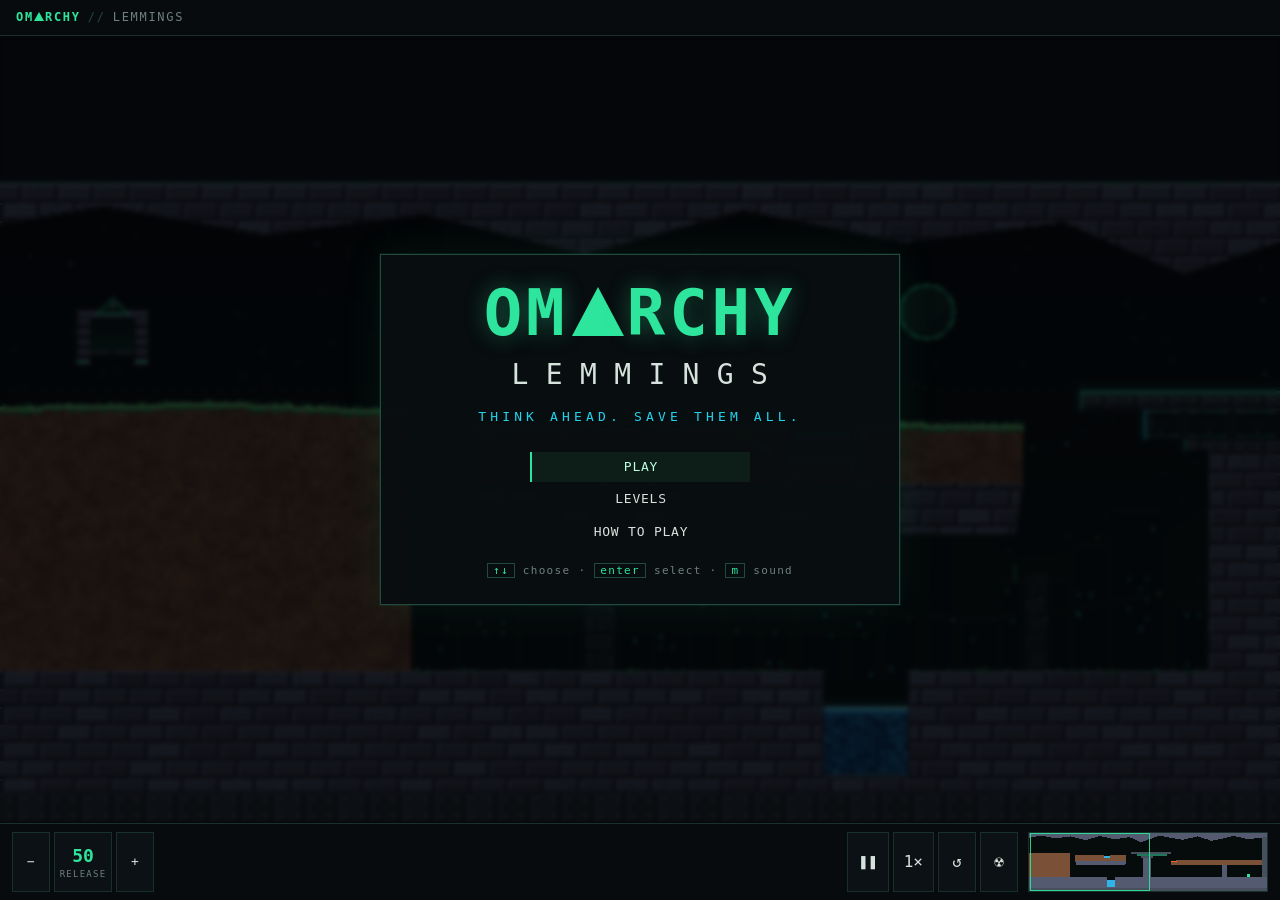
==== index.html @ bdda08f0 "Rebuild: pixel-terrain engine, Omarchy pixel art, LVL 02 Network Nodes - Deterministic pixel-level s" ====
<!DOCTYPE html>
<html lang="en">
<head>
<meta charset="utf-8">
<meta name="viewport" content="width=device-width, initial-scale=1">
<title>Omarchy Lemmings</title>
<meta name="description" content="Think ahead. Save them all. A Lemmings tribute set in the Omarchy world.">
<link rel="stylesheet" href="css/style.css">
</head>
<body>
  <header id="hud">
    <div class="brand"><span class="om">OM<i class="tri"></i>RCHY</span><span class="sep">//</span>LEMMINGS</div>
    <div class="lvl" id="hud-level"></div>
    <div class="stats" id="hud-stats"></div>
  </header>

  <main id="stage">
    <canvas id="screen"></canvas>
    <div id="hover-tag"></div>
    <div id="toast"></div>
    <div id="overlay"></div>
    <aside id="debug" hidden></aside>
  </main>

  <footer id="dock">
    <div class="rate">
      <button id="rate-dn" title="Slower release (−)">−</button>
      <div><b id="rate-val">50</b><small>RELEASE</small></div>
      <button id="rate-up" title="Faster release (+)">+</button>
    </div>
    <div id="skills"></div>
    <div class="ctrl">
      <button id="btn-pause" title="Pause (Space)">❚❚</button>
      <button id="btn-speed" title="Speed (F)">1×</button>
      <button id="btn-restart" title="Restart (R)">↺</button>
      <button id="btn-nuke" title="Nuke — press twice (N)">☢</button>
    </div>
    <canvas id="minimap" width="240" height="60" title="Minimap — click to jump"></canvas>
  </footer>

  <script src="js/core/terrain.js"></script>
  <script src="js/core/sim.js"></script>
  <script src="js/core/levels.js"></script>
  <script src="levels/00-sandbox.js"></script>
  <script src="levels/02-network-nodes.js"></script>
  <script src="levels/solutions.js"></script>
  <script src="js/gfx/palette.js"></script>
  <script src="js/gfx/sprites.js"></script>
  <script src="js/gfx/terrain-render.js"></script>
  <script src="js/gfx/scenery.js"></script>
  <script src="js/gfx/renderer.js"></script>
  <script src="js/audio.js"></script>
  <script src="js/main.js"></script>
</body>
</html>
---- css/style.css ----
/* Omarchy Lemmings — near-black, neon green/cyan linework, terminal panels. */
:root {
  --void: #030507;
  --bg: #070b0d;
  --panel: #0b1114;
  --panel2: #0f171a;
  --line: #17312a;
  --line2: #21493d;
  --neon: #2ee59d;
  --neon-dim: #1a8f63;
  --neon-hot: #b9ffe0;
  --cyan: #22d3ee;
  --purple: #9b6bff;
  --orange: #ff6a2b;
  --red: #ff3b4e;
  --text: #d6e2dc;
  --dim: #6f817a;
  --mono: "JetBrainsMono Nerd Font", "JetBrains Mono", "Fira Code", "Cascadia Code", ui-monospace, monospace;
}
* { box-sizing: border-box; }
html, body { margin: 0; height: 100%; background: var(--void); color: var(--text); font: 13px/1.4 var(--mono); overflow: hidden; }
body { display: grid; grid-template-rows: auto 1fr auto; user-select: none; }
button { font: inherit; color: inherit; }

/* ---------------------------------------------------------------- hud */
#hud {
  display: flex; align-items: center; gap: 22px; padding: 7px 16px;
  background: var(--bg); border-bottom: 1px solid var(--line); white-space: nowrap; min-height: 36px;
}
.brand { letter-spacing: .14em; color: var(--dim); font-size: 12px; }
.brand .om { color: var(--neon); font-weight: 700; }
.brand .sep { margin: 0 .6em; color: var(--line2); }
.tri { display: inline-block; width: 0; height: 0; border-left: .42em solid transparent; border-right: .42em solid transparent; border-bottom: .78em solid var(--neon); margin: 0 .05em; vertical-align: -.02em; }
.lvl { color: var(--text); letter-spacing: .1em; }
.lvl b { color: var(--neon); margin-right: .6em; }
.stats { margin-left: auto; display: flex; gap: 18px; letter-spacing: .08em; }
.stats span { color: var(--dim); }
.stats b { color: var(--text); font-weight: 600; margin-left: .45em; }
.stats .good b { color: var(--neon); }
.stats .warn b { color: var(--orange); }

/* -------------------------------------------------------------- stage */
#stage { position: relative; overflow: hidden; background: var(--void); }
#screen { position: absolute; inset: 0; width: 100%; height: 100%; image-rendering: pixelated; cursor: crosshair; }
#hover-tag {
  position: absolute; left: 12px; bottom: 10px; padding: 3px 9px; font-size: 12px; letter-spacing: .1em;
  background: rgba(7,11,13,.82); border: 1px solid var(--line); color: var(--neon-hot); pointer-events: none; display: none;
}
#toast {
  position: absolute; top: 14px; left: 50%; transform: translateX(-50%); padding: 6px 14px; font-size: 12px; letter-spacing: .08em;
  background: rgba(7,11,13,.9); border: 1px solid var(--neon-dim); color: var(--neon-hot); pointer-events: none;
  opacity: 0; transition: opacity .25s;
}
#toast.on { opacity: 1; }

/* ---------------------------------------------------------------- dock */
#dock {
  display: flex; align-items: stretch; gap: 10px; padding: 8px 12px; background: var(--bg); border-top: 1px solid var(--line);
  min-height: 76px;
}
#dock button {
  background: var(--panel); border: 1px solid var(--line); color: var(--text); cursor: pointer; padding: 0 10px; min-width: 38px;
}
#dock button:hover { border-color: var(--neon-dim); color: var(--neon-hot); }
#dock button.on { border-color: var(--neon); color: var(--neon); box-shadow: 0 0 10px rgba(46,229,157,.25) inset; }
#dock button.armed { border-color: var(--red); color: var(--red); }
.rate { display: flex; align-items: stretch; gap: 4px; }
.rate div { display: flex; flex-direction: column; align-items: center; justify-content: center; width: 58px; background: var(--panel); border: 1px solid var(--line); }
.rate b { font-size: 18px; color: var(--neon); font-weight: 600; }
.rate small { font-size: 9px; letter-spacing: .14em; color: var(--dim); }
#skills { display: flex; gap: 6px; }
.skill {
  position: relative; width: 74px; display: flex; flex-direction: column; align-items: center; justify-content: flex-end;
  background: var(--panel); border: 1px solid var(--line); cursor: pointer; padding: 4px 2px 3px;
}
.skill canvas { width: 36px; height: 39px; image-rendering: pixelated; }
.skill .name { font-size: 9px; letter-spacing: .14em; color: var(--dim); }
.skill .count { position: absolute; top: 3px; right: 5px; font-size: 13px; font-weight: 700; color: var(--text); }
.skill .key { position: absolute; top: 3px; left: 5px; font-size: 10px; color: var(--dim); }
.skill:hover { border-color: var(--neon-dim); }
.skill.sel { border-color: var(--neon); background: #0d2019; box-shadow: 0 0 0 1px var(--neon) inset, 0 0 16px rgba(46,229,157,.35); }
.skill.sel .name, .skill.sel .count { color: var(--neon-hot); }
.skill.empty { opacity: .32; }
.skill.none { opacity: .14; pointer-events: none; }
.ctrl { display: flex; gap: 4px; margin-left: auto; }
.ctrl button { font-size: 16px; }
#minimap { width: 240px; height: 60px; align-self: center; border: 1px solid var(--line); image-rendering: pixelated; cursor: pointer; background: #050a09; }

/* ------------------------------------------------------------ overlays */
#overlay { position: absolute; inset: 0; display: none; align-items: center; justify-content: center; background: rgba(3,5,7,.78); backdrop-filter: blur(2px); }
#overlay.on { display: flex; }
.card {
  min-width: 520px; max-width: 760px; padding: 26px 30px; background: rgba(9,14,16,.96);
  border: 1px solid var(--line2); box-shadow: 0 0 0 1px rgba(46,229,157,.08), 0 0 40px rgba(46,229,157,.08);
}
.card h1 { margin: 0 0 4px; font-size: 13px; letter-spacing: .3em; color: var(--dim); font-weight: 400; }
.card h2 { margin: 0 0 14px; font-size: 26px; letter-spacing: .12em; color: var(--neon); font-weight: 700; }
.card p { color: var(--text); margin: 0 0 14px; max-width: 62ch; }
.card .muted { color: var(--dim); }
.kv { display: grid; grid-template-columns: repeat(4, auto); gap: 4px 26px; margin: 4px 0 16px; justify-content: start; }
.kv span { color: var(--dim); font-size: 11px; letter-spacing: .16em; }
.kv b { font-size: 18px; color: var(--text); }
.chips { display: flex; flex-wrap: wrap; gap: 6px; margin-bottom: 18px; }
.chip { padding: 3px 9px; border: 1px solid var(--line2); color: var(--text); font-size: 12px; letter-spacing: .08em; }
.chip b { color: var(--neon); margin-left: .5em; }
.menu { display: flex; flex-direction: column; gap: 2px; margin-top: 8px; }
.menu .item { padding: 6px 10px; cursor: pointer; color: var(--text); border-left: 2px solid transparent; letter-spacing: .06em; display: flex; gap: 14px; }
.menu .item .id { color: var(--dim); }
.menu .item .st { margin-left: auto; color: var(--dim); font-size: 12px; }
.menu .item.done .st { color: var(--neon); }
.menu .item.locked { color: #3b4a45; cursor: default; }
.menu .item.locked .id { color: #2b3733; }
.menu .item.focus { border-left-color: var(--neon); background: #0d1d18; color: var(--neon-hot); }
.hint { margin-top: 16px; color: var(--dim); font-size: 11px; letter-spacing: .12em; }
.hint kbd { color: var(--neon); border: 1px solid var(--line2); padding: 0 5px; font: inherit; }

.title { text-align: center; }
.title .logo { font-size: 64px; font-weight: 800; letter-spacing: .06em; color: var(--neon); line-height: 1; text-shadow: 0 0 22px rgba(46,229,157,.35); }
.title .logo .tri { border-bottom-color: var(--neon); }
.title .sub { font-size: 28px; letter-spacing: .62em; margin: 10px 0 14px .6em; color: var(--text); }
.title .tag { letter-spacing: .32em; color: var(--cyan); font-size: 13px; margin-bottom: 26px; }
.title .menu { align-items: center; }
.title .menu .item { min-width: 220px; justify-content: center; }

.result h2.won { color: var(--neon); }
.result h2.lost { color: var(--orange); }
.big { font-size: 44px; font-weight: 700; color: var(--text); }
.big small { font-size: 16px; color: var(--dim); margin-left: .4em; }
.help-grid { display: grid; grid-template-columns: auto 1fr; gap: 4px 18px; margin-bottom: 12px; }
.help-grid kbd { color: var(--neon); font: inherit; }

/* --------------------------------------------------------------- debug */
#debug {
  position: absolute; top: 10px; right: 10px; width: 260px; padding: 10px 12px; font-size: 11px;
  background: rgba(7,11,13,.93); border: 1px solid var(--purple); color: var(--text);
}
#debug h3 { margin: 0 0 6px; font-size: 11px; letter-spacing: .2em; color: var(--purple); }
#debug label { display: block; margin: 2px 0; cursor: pointer; }
#debug button { margin: 3px 3px 0 0; background: var(--panel); border: 1px solid var(--line2); color: var(--text); padding: 2px 7px; cursor: pointer; font-size: 11px; }
#debug button:hover { border-color: var(--purple); }
#debug pre { margin: 6px 0 0; max-height: 120px; overflow: auto; color: var(--dim); white-space: pre-wrap; }

@media (max-width: 1100px) {
  .skill { width: 58px; }
  .skill .name { display: none; }
  #minimap { width: 160px; }
  .brand { display: none; }
}
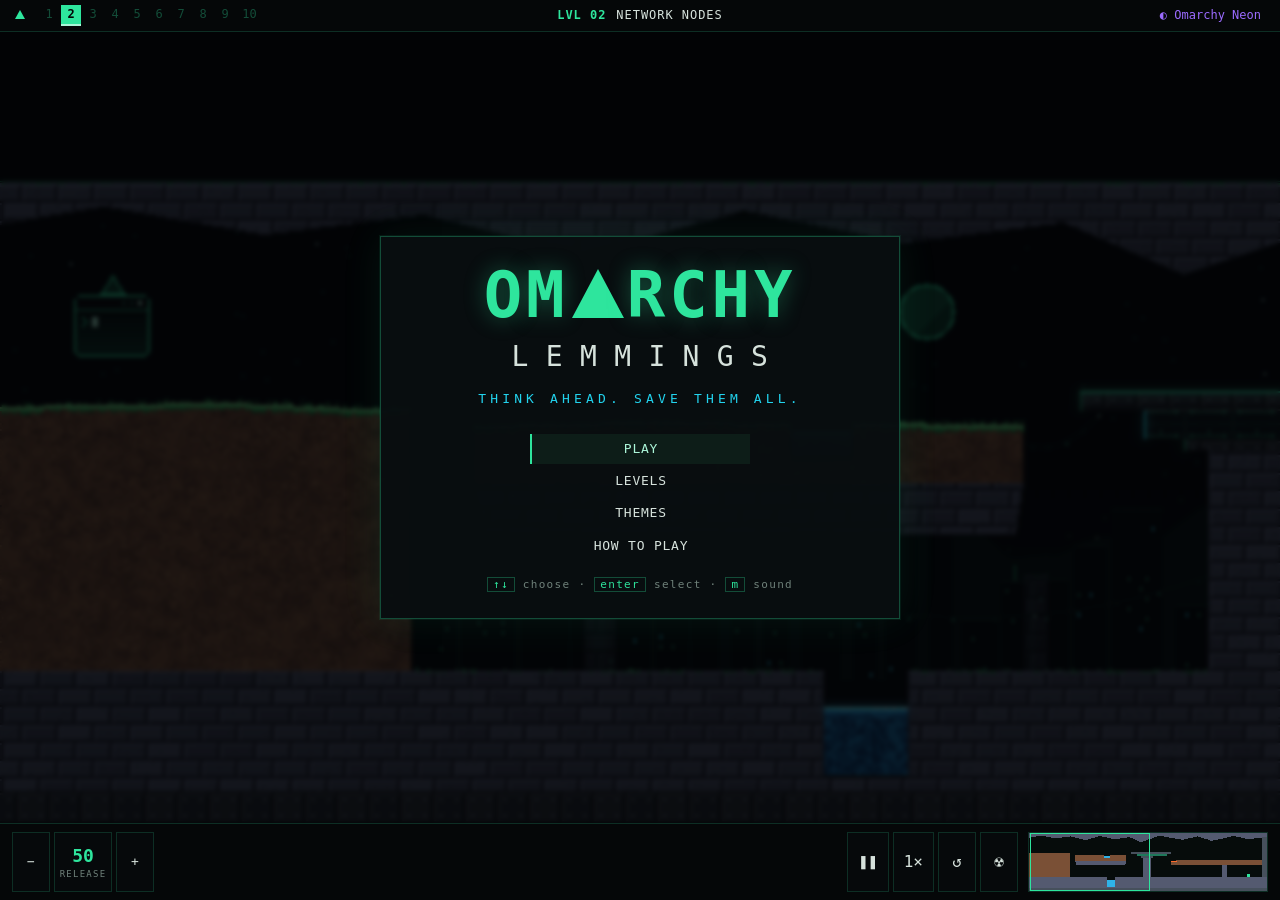
==== commit 4ff0e195: "Omarchy flavour pass: themes, journal, fastfetch results, Waybar bar, launcher, Hazard Lab - Nine th" ====
--- a/index.html
+++ b/index.html
@@ -9,14 +9,15 @@
 </head>
 <body>
   <header id="hud">
-    <div class="brand"><span class="om">OM<i class="tri"></i>RCHY</span><span class="sep">//</span>LEMMINGS</div>
-    <div class="lvl" id="hud-level"></div>
-    <div class="stats" id="hud-stats"></div>
+    <div class="wb-left"><span class="wb-mark" title="Omarchy Lemmings"><i class="tri"></i></span><div id="wb-ws"></div></div>
+    <div class="wb-center" id="hud-level"></div>
+    <div class="wb-right" id="hud-stats"></div>
   </header>
 
   <main id="stage">
     <canvas id="screen"></canvas>
     <div id="hover-tag"></div>
+    <div id="journal"></div>
     <div id="toast"></div>
     <div id="overlay"></div>
     <aside id="debug" hidden></aside>
@@ -43,8 +44,11 @@
   <script src="js/core/levels.js"></script>
   <script src="levels/00-sandbox.js"></script>
   <script src="levels/02-network-nodes.js"></script>
-  <script src="levels/solutions.js"></script>
+  <script src="levels/90-hazard-lab.js"></script>
+  <script src="levels/solutions-02.js"></script>
+  <script src="levels/solutions-lab.js"></script>
   <script src="js/gfx/palette.js"></script>
+  <script src="js/gfx/theme.js"></script>
   <script src="js/gfx/sprites.js"></script>
   <script src="js/gfx/terrain-render.js"></script>
   <script src="js/gfx/scenery.js"></script>
--- a/css/style.css
+++ b/css/style.css
@@ -22,22 +22,32 @@
 body { display: grid; grid-template-rows: auto 1fr auto; user-select: none; }
 button { font: inherit; color: inherit; }
 
-/* ---------------------------------------------------------------- hud */
+/* ---------------------------------------------------------------- hud
+   Waybar-ish: workspaces left, title + clock centre, modules right. */
 #hud {
-  display: flex; align-items: center; gap: 22px; padding: 7px 16px;
-  background: var(--bg); border-bottom: 1px solid var(--line); white-space: nowrap; min-height: 36px;
-}
-.brand { letter-spacing: .14em; color: var(--dim); font-size: 12px; }
-.brand .om { color: var(--neon); font-weight: 700; }
-.brand .sep { margin: 0 .6em; color: var(--line2); }
+  display: grid; grid-template-columns: 1fr auto 1fr; align-items: center; gap: 16px; padding: 0 10px;
+  background: var(--bg); border-bottom: 1px solid var(--line); white-space: nowrap; height: 32px; font-size: 12px;
+}
+.wb-left { display: flex; align-items: center; gap: 10px; }
+.wb-mark { color: var(--neon); padding: 0 4px; }
 .tri { display: inline-block; width: 0; height: 0; border-left: .42em solid transparent; border-right: .42em solid transparent; border-bottom: .78em solid var(--neon); margin: 0 .05em; vertical-align: -.02em; }
-.lvl { color: var(--text); letter-spacing: .1em; }
-.lvl b { color: var(--neon); margin-right: .6em; }
-.stats { margin-left: auto; display: flex; gap: 18px; letter-spacing: .08em; }
-.stats span { color: var(--dim); }
-.stats b { color: var(--text); font-weight: 600; margin-left: .45em; }
-.stats .good b { color: var(--neon); }
-.stats .warn b { color: var(--orange); }
+#wb-ws { display: flex; gap: 2px; }
+.ws { min-width: 20px; padding: 1px 5px; text-align: center; color: var(--dim); border-bottom: 2px solid transparent; }
+.ws.done { color: var(--neon); }
+.ws.empty { color: var(--line2); }
+.ws.active { color: var(--void); background: var(--neon); border-bottom-color: var(--neon-hot); font-weight: 700; }
+.ws.lab { margin-left: 6px; }
+.wb-center { letter-spacing: .08em; color: var(--text); display: flex; align-items: center; gap: 10px; }
+.wb-center .lvl-id { color: var(--neon); font-weight: 700; }
+.wb-center .clock { padding: 1px 8px; border: 1px solid var(--line2); color: var(--neon-hot); font-variant-numeric: tabular-nums; }
+.wb-center .clock.warn { color: var(--orange); border-color: var(--orange); }
+.wb-right { justify-self: end; display: flex; gap: 2px; }
+.mod { padding: 2px 9px; color: var(--text); font-variant-numeric: tabular-nums; }
+.mod i { font-style: normal; color: var(--dim); margin-right: .5em; }
+.mod + .mod { border-left: 1px solid var(--line); }
+.mod.good { color: var(--neon); }
+.mod.bad { color: var(--orange); }
+.mod.theme { color: var(--purple); }
 
 /* -------------------------------------------------------------- stage */
 #stage { position: relative; overflow: hidden; background: var(--void); }
@@ -46,6 +56,17 @@
   position: absolute; left: 12px; bottom: 10px; padding: 3px 9px; font-size: 12px; letter-spacing: .1em;
   background: rgba(7,11,13,.82); border: 1px solid var(--line); color: var(--neon-hot); pointer-events: none; display: none;
 }
+#journal {
+  position: absolute; right: 12px; bottom: 10px; max-width: 64ch; display: flex; flex-direction: column; gap: 1px;
+  font-size: 11px; pointer-events: none; text-align: left;
+}
+.jl { padding: 1px 7px; background: rgba(0,0,0,.55); color: var(--text); transition: opacity 1.8s; white-space: nowrap; overflow: hidden; text-overflow: ellipsis; }
+.jl .jt { color: var(--dim); }
+.jl.ok .jt b { color: var(--neon); font-weight: 600; }
+.jl.fail .jt b { color: var(--red); font-weight: 600; }
+.jl.info .jt b { color: var(--cyan); font-weight: 600; }
+.jl.warn .jt b { color: var(--orange); font-weight: 600; }
+.jl.old { opacity: 0; }
 #toast {
   position: absolute; top: 14px; left: 50%; transform: translateX(-50%); padding: 6px 14px; font-size: 12px; letter-spacing: .08em;
   background: rgba(7,11,13,.9); border: 1px solid var(--neon-dim); color: var(--neon-hot); pointer-events: none;
@@ -144,5 +165,41 @@
   .skill { width: 58px; }
   .skill .name { display: none; }
   #minimap { width: 160px; }
-  .brand { display: none; }
-}
+  #wb-ws { display: none; }
+}
+
+/* ------------------------------------------------------------ launcher */
+.launcher {
+  width: min(640px, 92vw); background: color-mix(in srgb, var(--void) 92%, transparent);
+  border: 1px solid var(--neon-dim); box-shadow: 0 0 0 1px rgba(0,0,0,.4), 0 18px 60px rgba(0,0,0,.55);
+}
+.lq { display: flex; align-items: center; gap: 10px; padding: 12px 14px; border-bottom: 1px solid var(--line2); }
+.lp { color: var(--neon); font-weight: 700; }
+.lq input { flex: 1; background: transparent; border: 0; outline: 0; color: var(--text); font: 14px var(--mono); caret-color: var(--neon); }
+.lq input::placeholder { color: var(--dim); }
+.lh { color: var(--dim); font-size: 10px; letter-spacing: .1em; }
+.ll { max-height: 60vh; overflow: auto; padding: 4px 0; }
+.li { display: grid; grid-template-columns: 22px 1fr auto; align-items: center; gap: 8px; padding: 6px 14px; cursor: pointer; border-left: 2px solid transparent; }
+.li .lic { color: var(--neon); text-align: center; }
+.li .lt small { display: block; color: var(--dim); font-size: 10px; letter-spacing: .06em; }
+.li .lr { color: var(--dim); font-size: 11px; }
+.li.sel { background: color-mix(in srgb, var(--neon) 12%, transparent); border-left-color: var(--neon); color: var(--neon-hot); }
+.li.locked { opacity: .35; cursor: default; }
+.li.none { color: var(--dim); cursor: default; }
+.sw { display: inline-flex; gap: 2px; }
+.sw i { width: 10px; height: 10px; display: inline-block; }
+
+/* --------------------------------------------------- fastfetch results */
+.ff-card { min-width: 640px; }
+.ff { display: flex; gap: 26px; align-items: flex-start; }
+.ff-logo { margin: 0; color: var(--neon); font: 13px/1.25 var(--mono); text-shadow: 0 0 12px color-mix(in srgb, var(--neon) 40%, transparent); }
+.ff-logo.bad { color: var(--red); }
+.ff-info { font-size: 13px; line-height: 1.55; }
+.ff-info b { color: var(--neon); font-weight: 700; }
+.ff-head { color: var(--text); font-weight: 700; }
+.ff-head span { color: var(--neon); }
+.ff-rule { color: var(--dim); }
+.ff-info .good { color: var(--neon); } .ff-info .bad { color: var(--red); }
+.ff-blocks { display: flex; margin-top: 8px; }
+.ff-blocks i { width: 22px; height: 12px; display: block; }
+.ff-msg { margin-top: 14px; }
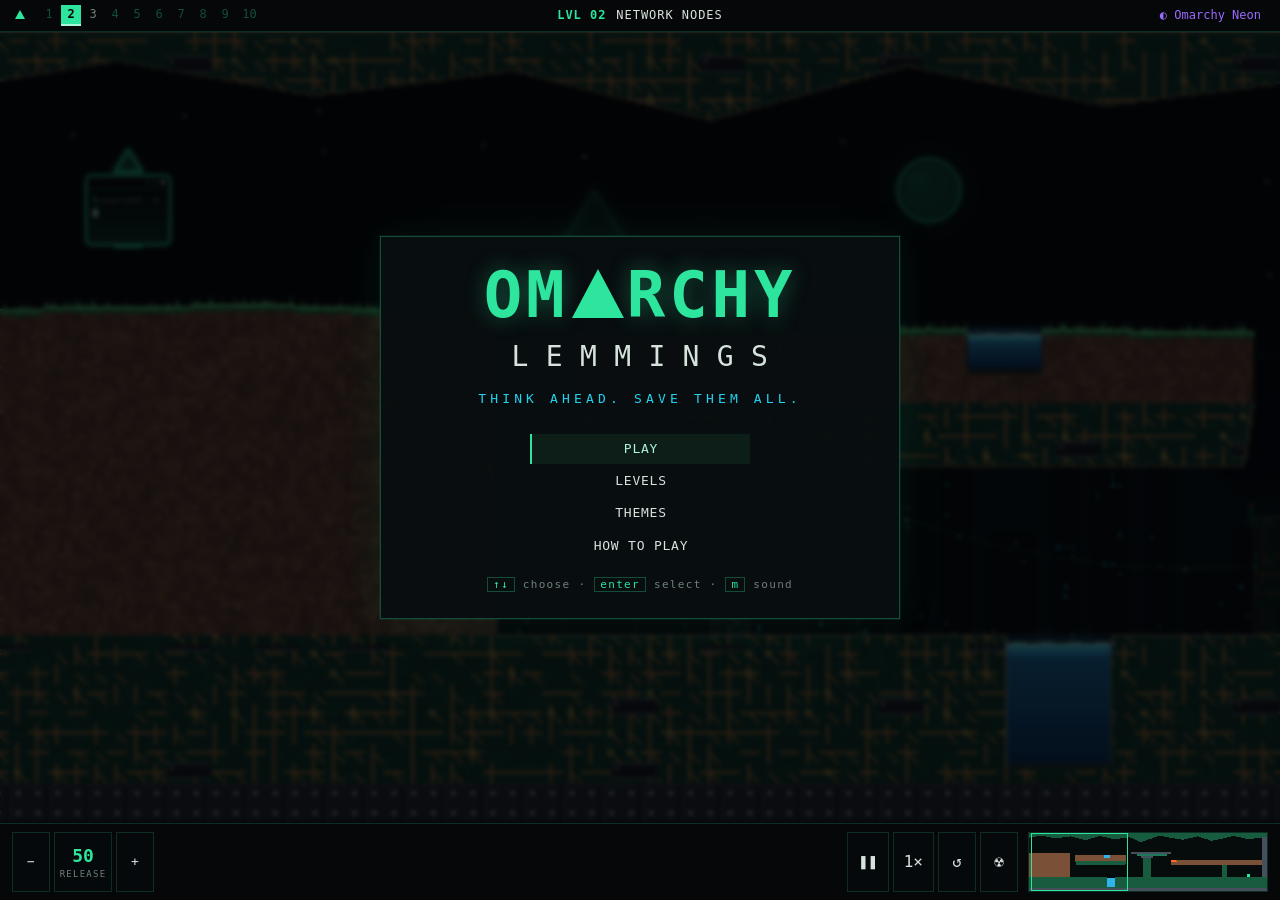
==== commit ad389795: "Smooth graphics, full lava pits, LVL 03 Dependencies, skill preview - Hi-res terrain: anti-aliased c" ====
--- a/index.html
+++ b/index.html
@@ -44,12 +44,14 @@
   <script src="js/core/levels.js"></script>
   <script src="levels/00-sandbox.js"></script>
   <script src="levels/02-network-nodes.js"></script>
+  <script src="levels/03-dependencies.js"></script>
   <script src="levels/90-hazard-lab.js"></script>
   <script src="levels/solutions-02.js"></script>
+  <script src="levels/solutions-03.js"></script>
   <script src="levels/solutions-lab.js"></script>
   <script src="js/gfx/palette.js"></script>
   <script src="js/gfx/theme.js"></script>
-  <script src="js/gfx/sprites.js"></script>
+  <script src="js/gfx/lemming.js"></script>
   <script src="js/gfx/terrain-render.js"></script>
   <script src="js/gfx/scenery.js"></script>
   <script src="js/gfx/renderer.js"></script>
--- a/css/style.css
+++ b/css/style.css
@@ -51,7 +51,7 @@
 
 /* -------------------------------------------------------------- stage */
 #stage { position: relative; overflow: hidden; background: var(--void); }
-#screen { position: absolute; inset: 0; width: 100%; height: 100%; image-rendering: pixelated; cursor: crosshair; }
+#screen { position: absolute; inset: 0; width: 100%; height: 100%; cursor: crosshair; }
 #hover-tag {
   position: absolute; left: 12px; bottom: 10px; padding: 3px 9px; font-size: 12px; letter-spacing: .1em;
   background: rgba(7,11,13,.82); border: 1px solid var(--line); color: var(--neon-hot); pointer-events: none; display: none;
@@ -94,7 +94,7 @@
   position: relative; width: 74px; display: flex; flex-direction: column; align-items: center; justify-content: flex-end;
   background: var(--panel); border: 1px solid var(--line); cursor: pointer; padding: 4px 2px 3px;
 }
-.skill canvas { width: 36px; height: 39px; image-rendering: pixelated; }
+.skill canvas { width: 36px; height: 36px; }
 .skill .name { font-size: 9px; letter-spacing: .14em; color: var(--dim); }
 .skill .count { position: absolute; top: 3px; right: 5px; font-size: 13px; font-weight: 700; color: var(--text); }
 .skill .key { position: absolute; top: 3px; left: 5px; font-size: 10px; color: var(--dim); }
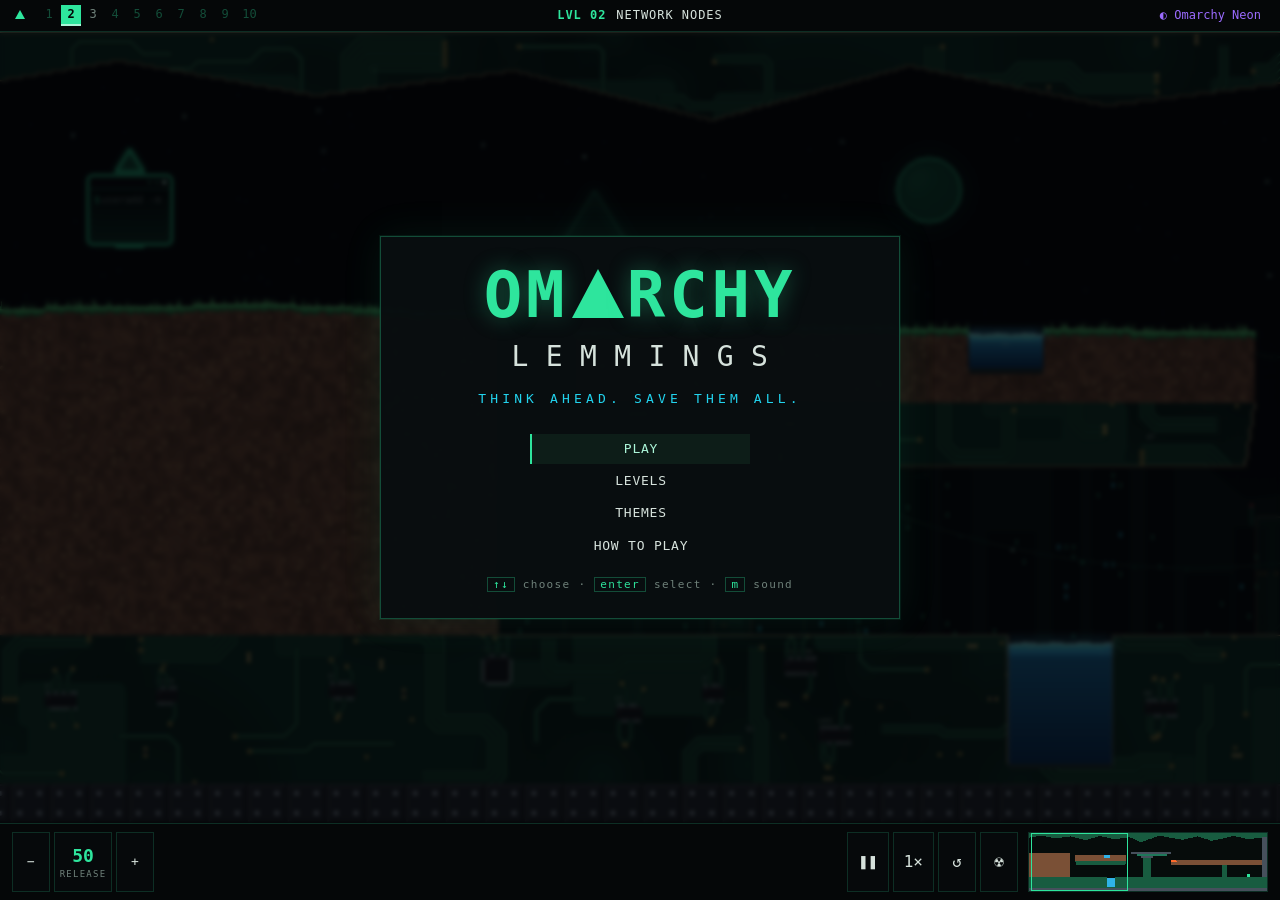
==== commit 9f4a852b: "Redraw breakable rock as a routed circuit board Buses of parallel traces with 45-degree bends, coppe" ====
--- a/index.html
+++ b/index.html
@@ -52,6 +52,7 @@
   <script src="js/gfx/palette.js"></script>
   <script src="js/gfx/theme.js"></script>
   <script src="js/gfx/lemming.js"></script>
+  <script src="js/gfx/board.js"></script>
   <script src="js/gfx/terrain-render.js"></script>
   <script src="js/gfx/scenery.js"></script>
   <script src="js/gfx/renderer.js"></script>
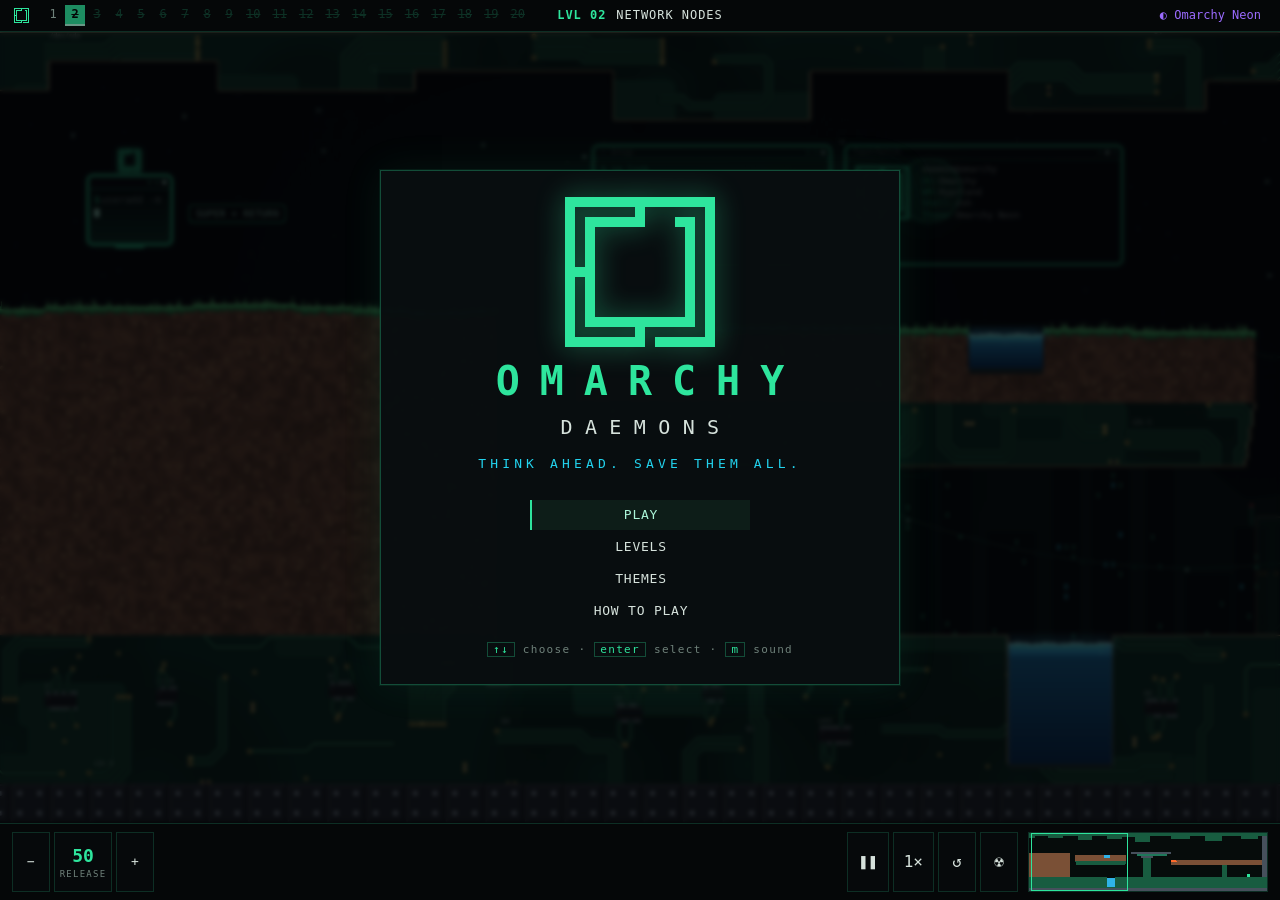
==== commit da7304a6: "Omarchy Daemons 1.0: a twenty-level crowd-guiding puzzle game for Omarchy Pixel-terrain engine with " ====
--- a/index.html
+++ b/index.html
@@ -3,13 +3,13 @@
 <head>
 <meta charset="utf-8">
 <meta name="viewport" content="width=device-width, initial-scale=1">
-<title>Omarchy Lemmings</title>
-<meta name="description" content="Think ahead. Save them all. A Lemmings tribute set in the Omarchy world.">
-<link rel="stylesheet" href="css/style.css">
+<title>Omarchy Daemons</title>
+<meta name="description" content="Think ahead. Save them all. A Daemons tribute set in the Omarchy world.">
+<link rel="stylesheet" href="css/style.css?v=1791416906">
 </head>
 <body>
   <header id="hud">
-    <div class="wb-left"><span class="wb-mark" title="Omarchy Lemmings"><i class="tri"></i></span><div id="wb-ws"></div></div>
+    <div class="wb-left"><span class="wb-mark" title="Omarchy Daemons"></span><div id="wb-ws"></div></div>
     <div class="wb-center" id="hud-level"></div>
     <div class="wb-right" id="hud-stats"></div>
   </header>
@@ -39,24 +39,61 @@
     <canvas id="minimap" width="240" height="60" title="Minimap — click to jump"></canvas>
   </footer>
 
-  <script src="js/core/terrain.js"></script>
-  <script src="js/core/sim.js"></script>
-  <script src="js/core/levels.js"></script>
-  <script src="levels/00-sandbox.js"></script>
-  <script src="levels/02-network-nodes.js"></script>
-  <script src="levels/03-dependencies.js"></script>
-  <script src="levels/90-hazard-lab.js"></script>
-  <script src="levels/solutions-02.js"></script>
-  <script src="levels/solutions-03.js"></script>
-  <script src="levels/solutions-lab.js"></script>
-  <script src="js/gfx/palette.js"></script>
-  <script src="js/gfx/theme.js"></script>
-  <script src="js/gfx/lemming.js"></script>
-  <script src="js/gfx/board.js"></script>
-  <script src="js/gfx/terrain-render.js"></script>
-  <script src="js/gfx/scenery.js"></script>
-  <script src="js/gfx/renderer.js"></script>
-  <script src="js/audio.js"></script>
-  <script src="js/main.js"></script>
+  <script src="js/core/terrain.js?v=1791416906"></script>
+  <script src="js/core/sim.js?v=1791416906"></script>
+  <script src="js/core/levels.js?v=1791416906"></script>
+  <script src="levels/00-sandbox.js?v=1791416906"></script>
+  <script src="levels/01-boot-sequence.js?v=1791416906"></script>
+  <script src="levels/02-network-nodes.js?v=1791416906"></script>
+  <script src="levels/03-dependencies.js?v=1791416906"></script>
+  <script src="levels/04-package-cache.js?v=1791416906"></script>
+  <script src="levels/05-firewall.js?v=1791416906"></script>
+  <script src="levels/06-vertical-world.js?v=1791416906"></script>
+  <script src="levels/07-the-arch.js?v=1791416906"></script>
+  <script src="levels/08-aur-valley.js?v=1791416906"></script>
+  <script src="levels/09-ice-caverns.js?v=1791416906"></script>
+  <script src="levels/10-the-omarch.js?v=1791416906"></script>
+  <script src="levels/11-systemd.js?v=1791416906"></script>
+  <script src="levels/12-segfault.js?v=1791416906"></script>
+  <script src="levels/13-deadlock.js?v=1791416906"></script>
+  <script src="levels/14-race-condition.js?v=1791416906"></script>
+  <script src="levels/15-memory-leak.js?v=1791416906"></script>
+  <script src="levels/16-fork-bomb.js?v=1791416906"></script>
+  <script src="levels/17-zero-day.js?v=1791416906"></script>
+  <script src="levels/18-kernel-panic.js?v=1791416906"></script>
+  <script src="levels/19-root-access.js?v=1791416906"></script>
+  <script src="levels/20-the-last-boot.js?v=1791416906"></script>
+  <script src="levels/90-hazard-lab.js?v=1791416906"></script>
+  <script src="levels/solutions-01.js?v=1791416906"></script>
+  <script src="levels/solutions-02.js?v=1791416906"></script>
+  <script src="levels/solutions-03.js?v=1791416906"></script>
+  <script src="levels/solutions-04.js?v=1791416906"></script>
+  <script src="levels/solutions-05.js?v=1791416906"></script>
+  <script src="levels/solutions-06.js?v=1791416906"></script>
+  <script src="levels/solutions-07.js?v=1791416906"></script>
+  <script src="levels/solutions-08.js?v=1791416906"></script>
+  <script src="levels/solutions-09.js?v=1791416906"></script>
+  <script src="levels/solutions-10.js?v=1791416906"></script>
+  <script src="levels/solutions-11.js?v=1791416906"></script>
+  <script src="levels/solutions-12.js?v=1791416906"></script>
+  <script src="levels/solutions-13.js?v=1791416906"></script>
+  <script src="levels/solutions-14.js?v=1791416906"></script>
+  <script src="levels/solutions-15.js?v=1791416906"></script>
+  <script src="levels/solutions-16.js?v=1791416906"></script>
+  <script src="levels/solutions-17.js?v=1791416906"></script>
+  <script src="levels/solutions-18.js?v=1791416906"></script>
+  <script src="levels/solutions-19.js?v=1791416906"></script>
+  <script src="levels/solutions-20.js?v=1791416906"></script>
+  <script src="levels/solutions-lab.js?v=1791416906"></script>
+  <script src="js/gfx/omarchy-logo.js?v=1791416906"></script>
+  <script src="js/gfx/palette.js?v=1791416906"></script>
+  <script src="js/gfx/theme.js?v=1791416906"></script>
+  <script src="js/gfx/daemon.js?v=1791416906"></script>
+  <script src="js/gfx/board.js?v=1791416906"></script>
+  <script src="js/gfx/terrain-render.js?v=1791416906"></script>
+  <script src="js/gfx/scenery.js?v=1791416906"></script>
+  <script src="js/gfx/renderer.js?v=1791416906"></script>
+  <script src="js/audio.js?v=1791416906"></script>
+  <script src="js/main.js?v=1791416906"></script>
 </body>
 </html>
--- a/css/style.css
+++ b/css/style.css
@@ -1,4 +1,4 @@
-/* Omarchy Lemmings — near-black, neon green/cyan linework, terminal panels. */
+/* Omarchy Daemons — near-black, neon green/cyan linework, terminal panels. */
 :root {
   --void: #030507;
   --bg: #070b0d;
@@ -35,6 +35,7 @@
 .ws { min-width: 20px; padding: 1px 5px; text-align: center; color: var(--dim); border-bottom: 2px solid transparent; }
 .ws.done { color: var(--neon); }
 .ws.empty { color: var(--line2); }
+.ws.locked { color: var(--line2); text-decoration: line-through; opacity: .6; }
 .ws.active { color: var(--void); background: var(--neon); border-bottom-color: var(--neon-hot); font-weight: 700; }
 .ws.lab { margin-left: 6px; }
 .wb-center { letter-spacing: .08em; color: var(--text); display: flex; align-items: center; gap: 10px; }
@@ -136,9 +137,10 @@
 .hint kbd { color: var(--neon); border: 1px solid var(--line2); padding: 0 5px; font: inherit; }
 
 .title { text-align: center; }
-.title .logo { font-size: 64px; font-weight: 800; letter-spacing: .06em; color: var(--neon); line-height: 1; text-shadow: 0 0 22px rgba(46,229,157,.35); }
+.title .logo { display: block; margin: 0 auto 14px; color: var(--neon); filter: drop-shadow(0 0 14px color-mix(in srgb, var(--neon) 45%, transparent)); }
+.title .wordmark { font-size: 40px; font-weight: 800; letter-spacing: .5em; margin-left: .5em; color: var(--neon); line-height: 1; }
 .title .logo .tri { border-bottom-color: var(--neon); }
-.title .sub { font-size: 28px; letter-spacing: .62em; margin: 10px 0 14px .6em; color: var(--text); }
+.title .sub { font-size: 20px; letter-spacing: .62em; margin: 12px 0 14px .6em; color: var(--text); }
 .title .tag { letter-spacing: .32em; color: var(--cyan); font-size: 13px; margin-bottom: 26px; }
 .title .menu { align-items: center; }
 .title .menu .item { min-width: 220px; justify-content: center; }
@@ -191,8 +193,8 @@
 
 /* --------------------------------------------------- fastfetch results */
 .ff-card { min-width: 640px; }
-.ff { display: flex; gap: 26px; align-items: flex-start; }
-.ff-logo { margin: 0; color: var(--neon); font: 13px/1.25 var(--mono); text-shadow: 0 0 12px color-mix(in srgb, var(--neon) 40%, transparent); }
+.ff { display: flex; gap: 26px; align-items: center; }
+.ff-logo { flex: none; margin: 0; color: var(--neon); filter: drop-shadow(0 0 8px color-mix(in srgb, var(--neon) 45%, transparent)); }
 .ff-logo.bad { color: var(--red); }
 .ff-info { font-size: 13px; line-height: 1.55; }
 .ff-info b { color: var(--neon); font-weight: 700; }
@@ -202,4 +204,4 @@
 .ff-info .good { color: var(--neon); } .ff-info .bad { color: var(--red); }
 .ff-blocks { display: flex; margin-top: 8px; }
 .ff-blocks i { width: 22px; height: 12px; display: block; }
-.ff-msg { margin-top: 14px; }
+.ff-msg { margin-top: 22px; }
